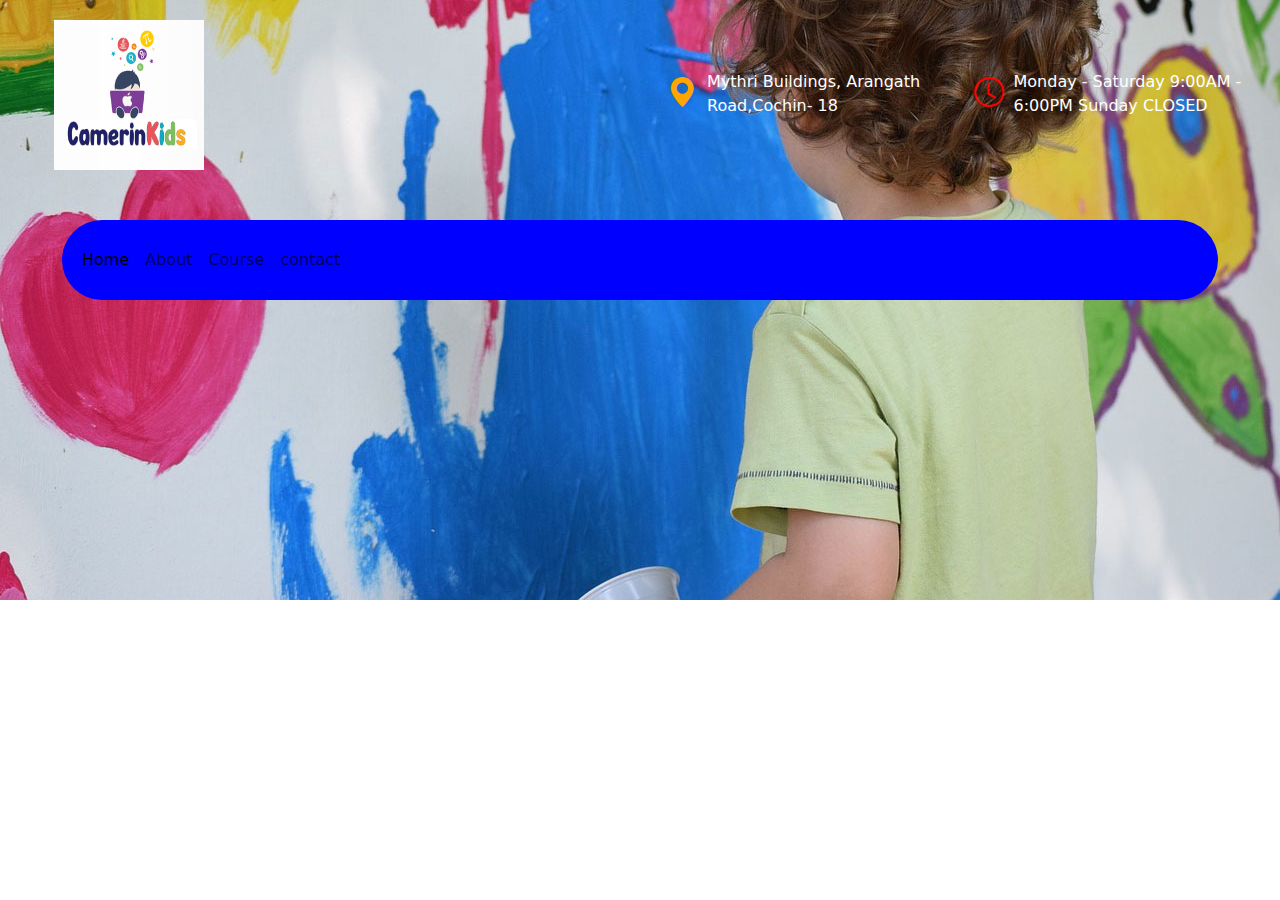
==== index.html @ 015c673b "header and background completed" ====
<!DOCTYPE html>
<html lang="en">
<head>
    <meta charset="UTF-8">
    <meta name="viewport" content="width=device-width, initial-scale=1.0">
    <title>Document</title>
    <link href="https://cdn.jsdelivr.net/npm/bootstrap@5.3.3/dist/css/bootstrap.min.css" rel="stylesheet" integrity="sha384-QWTKZyjpPEjISv5WaRU9OFeRpok6YctnYmDr5pNlyT2bRjXh0JMhjY6hW+ALEwIH" crossorigin="anonymous">
    <link rel="stylesheet" href="https://cdn.jsdelivr.net/npm/bootstrap-icons@1.10.5/font/bootstrap-icons.css">     
    <link href="https://cdnjs.cloudflare.com/ajax/libs/font-awesome/4.7.0/css/font-awesome.min.css" rel="stylesheet"/>
    <link rel="stylesheet" href="stylesheet.css">
</head>
<body>
    <div class="container-fluid" id="page1">
        <div class="row" style="margin: 20px 0px 0px 30px;">
            <div class="col-6">
                <img src="images/logo.jpg" alt="" style="width: 150px; height: 150px;">
            </div>
            <div class="col-3" style="padding-top: 50px;">    
                <i class="bi bi-geo-alt-fill" style="font-size: 30px;color:orange; float: left;margin-right: 10px;"></i>
                <p style="color: white;">Mythri Buildings, Arangath Road,Cochin- 18</p>

            </div>
            <div class="col-3" style="padding-top: 50px;">
                <i class="bi bi-clock" style="font-size: 30px;color:red;float: left; margin-right: 10px;"></i>
                <p style="color: white;" >Monday - Saturday 9:00AM - 6:00PM Sunday CLOSED</p>
            </div>
        </div>
        <div class="row">
            <div class="col-12">
                <nav class="navbar navbar-expand-lg bg-body-tertiary">
                    <div class="container-fluid">
                      <div class="collapse navbar-collapse" id="navbarNavAltMarkup">
                        <div class="navbar-nav">
                          <a class="nav-link active" aria-current="page" href="#">Home</a>
                          <a class="nav-link" href="#">About</a>
                          <a class="nav-link" href="#">Course</a>
                          <a class="nav-link" href="#">contact</a>
                        </div>
                      </div>
                    </div>
                  </nav>
            </div>
        </div>
    </div>
    
</body>
</html>
---- stylesheet.css ----
.navbar{
    height: 80px;
    margin: 50px 50px 0px 50px;
    background-color: blue !important;
    border-radius: 50px;
}
body{
    margin: 0;
    background-image: url(images/banner3.jpg) !important;
    background-size:cover; 
    background-repeat: no-repeat; 
    background-position: center;
}
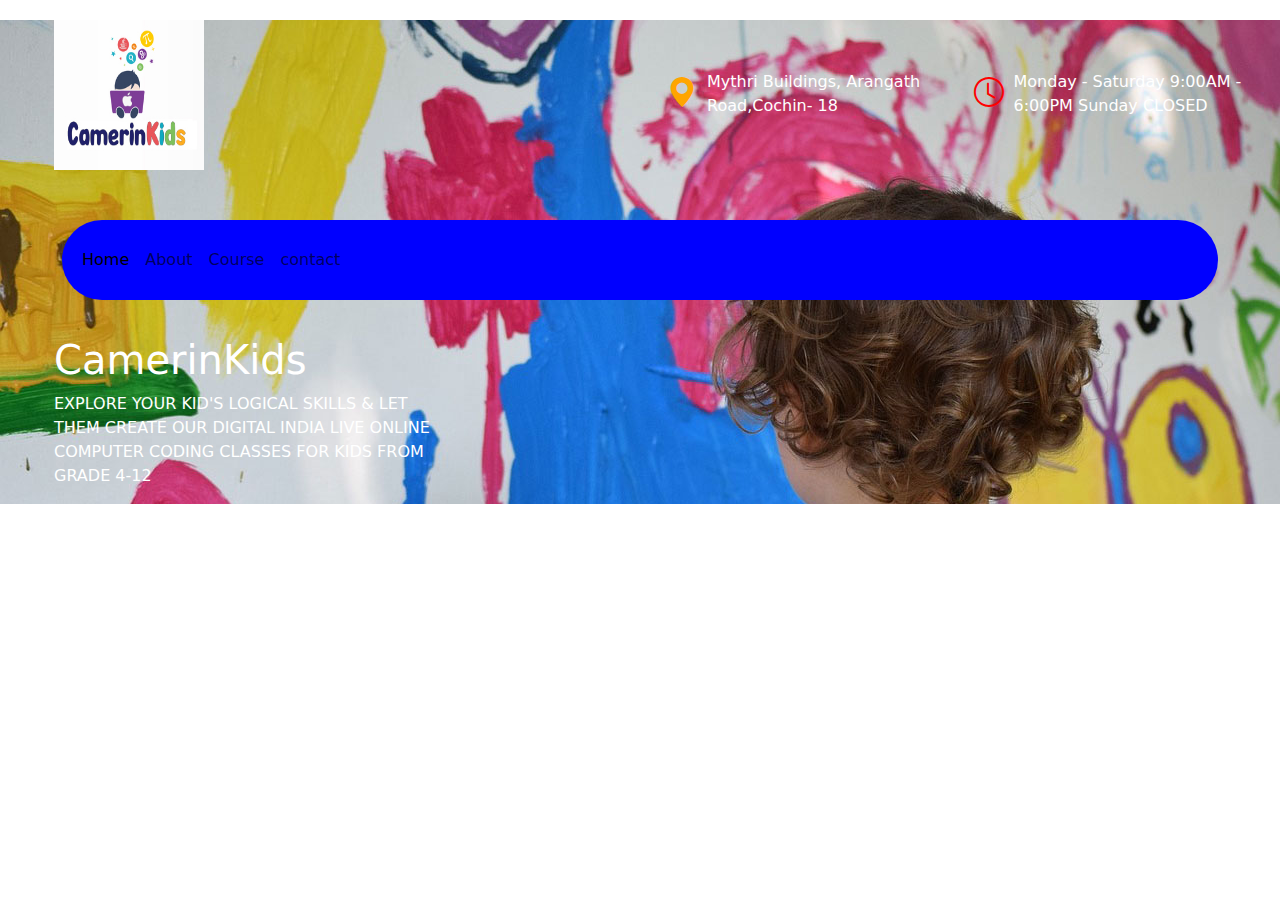
==== commit ea7eb8c7: "css edited of first page" ====
--- a/index.html
+++ b/index.html
@@ -41,6 +41,14 @@
                   </nav>
             </div>
         </div>
+        <div class="row" style="margin: 20px 0px 0px 30px;">
+            <div class="col-xl-4" style="color: white;">
+                <p><h1>CamerinKids</h1>
+                    EXPLORE YOUR KID'S LOGICAL SKILLS
+                    & LET THEM CREATE OUR DIGITAL INDIA
+                    LIVE ONLINE COMPUTER CODING CLASSES FOR KIDS FROM GRADE 4-12</p>
+            </div>
+        </div>
     </div>
     
 </body>
--- a/stylesheet.css
+++ b/stylesheet.css
@@ -4,10 +4,20 @@
     background-color: blue !important;
     border-radius: 50px;
 }
-body{
+/* body{
     margin: 0;
     background-image: url(images/banner3.jpg) !important;
     background-size:cover; 
     background-repeat: no-repeat; 
     background-position: center;
+} */
+#page1 {
+    background-image: url(images/banner3.jpg);
+    background-repeat: no-repeat;
+    background-size: 100%;
+    /* opacity: 0.4; */
+    /* filter:alpha(opacity=40); */
+    height:100%;
+    width:100%;
+    z-index:0.1;
 }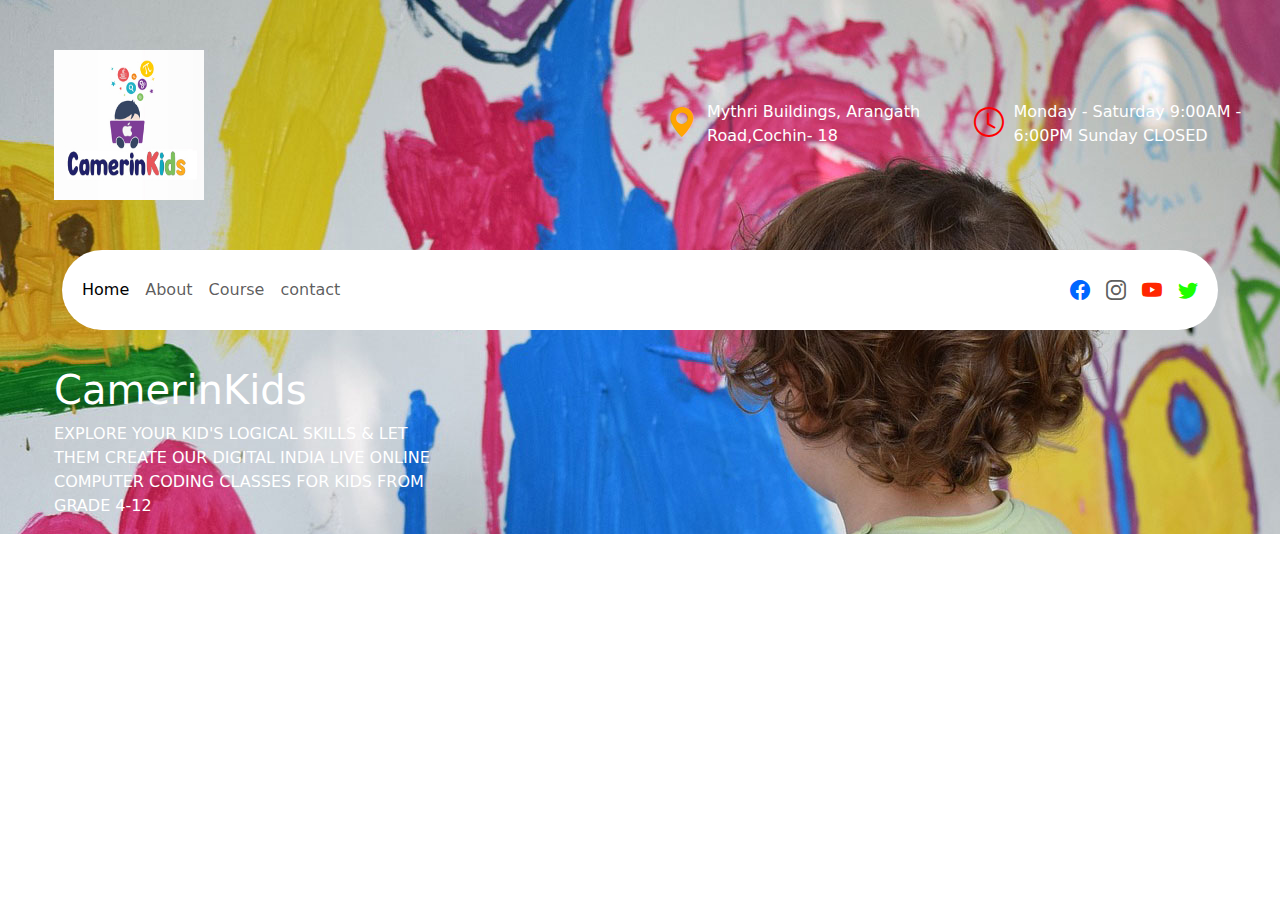
==== commit b298c608: "added social medias and edited css" ====
--- a/index.html
+++ b/index.html
@@ -11,16 +11,16 @@
 </head>
 <body>
     <div class="container-fluid" id="page1">
-        <div class="row" style="margin: 20px 0px 0px 30px;">
-            <div class="col-6">
+        <div class="row" style="margin: 0px 0px 0px 30px;">
+            <div class="col-6" style="padding-top: 50px;">
                 <img src="images/logo.jpg" alt="" style="width: 150px; height: 150px;">
             </div>
-            <div class="col-3" style="padding-top: 50px;">    
+            <div class="col-3" style="padding-top: 100px;">    
                 <i class="bi bi-geo-alt-fill" style="font-size: 30px;color:orange; float: left;margin-right: 10px;"></i>
                 <p style="color: white;">Mythri Buildings, Arangath Road,Cochin- 18</p>
 
             </div>
-            <div class="col-3" style="padding-top: 50px;">
+            <div class="col-3" style="padding-top: 100px;">
                 <i class="bi bi-clock" style="font-size: 30px;color:red;float: left; margin-right: 10px;"></i>
                 <p style="color: white;" >Monday - Saturday 9:00AM - 6:00PM Sunday CLOSED</p>
             </div>
@@ -30,12 +30,20 @@
                 <nav class="navbar navbar-expand-lg bg-body-tertiary">
                     <div class="container-fluid">
                       <div class="collapse navbar-collapse" id="navbarNavAltMarkup">
-                        <div class="navbar-nav">
+                        <div class="navbar-nav ">
                           <a class="nav-link active" aria-current="page" href="#">Home</a>
                           <a class="nav-link" href="#">About</a>
                           <a class="nav-link" href="#">Course</a>
                           <a class="nav-link" href="#">contact</a>
                         </div>
+                        <div class="navbar-nav ms-auto" style="font-size: 20px;">
+                          <a class="nav-link ms-auto" href="#"><i class="bi bi-facebook" style="color: rgb(0, 102, 255);"></i></a>
+                          <a class="nav-link right" href="#"><i class="bi bi-instagram"></i></a>
+                          <a class="nav-link right" href="#"><i class="bi bi-youtube" style="color: rgb(255, 38, 0);"></i></a>
+                          <a class="nav-link right" href="#"><i class="bi bi-twitter" style="color: rgb(30, 255, 0);"></i></a>
+                        </div>
+
+                        
                       </div>
                     </div>
                   </nav>
--- a/stylesheet.css
+++ b/stylesheet.css
@@ -1,7 +1,10 @@
+body{
+    margin: 0;
+}
 .navbar{
     height: 80px;
     margin: 50px 50px 0px 50px;
-    background-color: blue !important;
+    background-color: rgb(255, 255, 255) !important;
     border-radius: 50px;
 }
 /* body{
@@ -14,10 +17,14 @@
 #page1 {
     background-image: url(images/banner3.jpg);
     background-repeat: no-repeat;
-    background-size: 100%;
+    background-size: cover;
     /* opacity: 0.4; */
     /* filter:alpha(opacity=40); */
     height:100%;
     width:100%;
-    z-index:0.1;
+    /* z-index:0.1; */
+ 
+}
+i{
+    float: right;
 }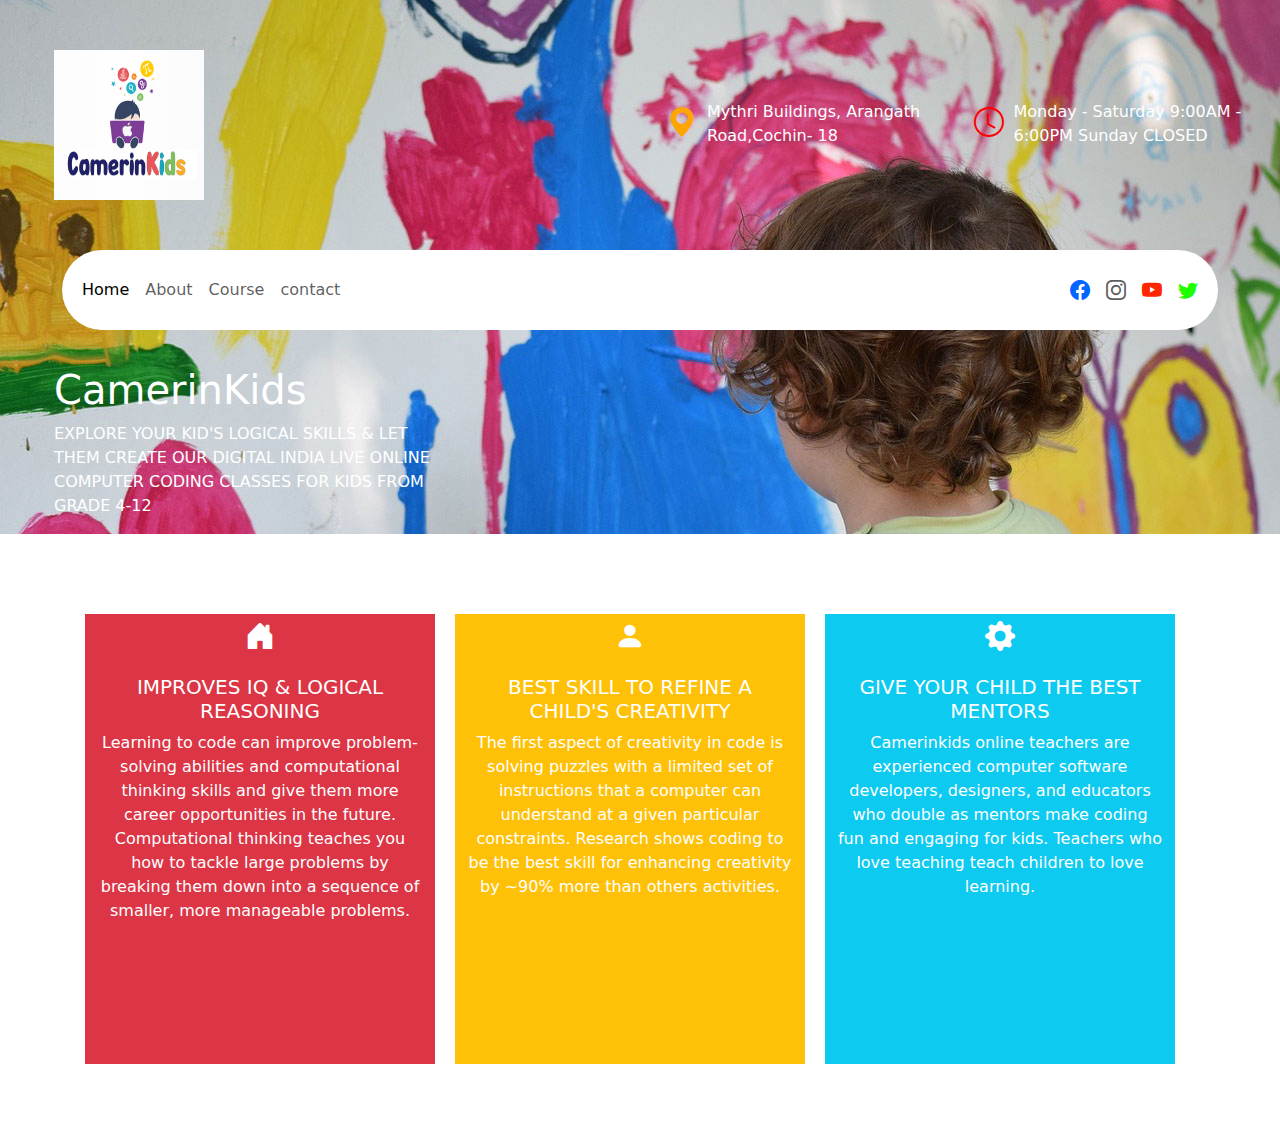
==== commit 9b647331: "completed page 1 second container with 3 div of col-4" ====
--- a/index.html
+++ b/index.html
@@ -1,63 +1,76 @@
 <!DOCTYPE html>
 <html lang="en">
+
 <head>
     <meta charset="UTF-8">
     <meta name="viewport" content="width=device-width, initial-scale=1.0">
     <title>Document</title>
-    <link href="https://cdn.jsdelivr.net/npm/bootstrap@5.3.3/dist/css/bootstrap.min.css" rel="stylesheet" integrity="sha384-QWTKZyjpPEjISv5WaRU9OFeRpok6YctnYmDr5pNlyT2bRjXh0JMhjY6hW+ALEwIH" crossorigin="anonymous">
-    <link rel="stylesheet" href="https://cdn.jsdelivr.net/npm/bootstrap-icons@1.10.5/font/bootstrap-icons.css">     
-    <link href="https://cdnjs.cloudflare.com/ajax/libs/font-awesome/4.7.0/css/font-awesome.min.css" rel="stylesheet"/>
+    <link href="https://cdn.jsdelivr.net/npm/bootstrap@5.3.3/dist/css/bootstrap.min.css" rel="stylesheet"
+        integrity="sha384-QWTKZyjpPEjISv5WaRU9OFeRpok6YctnYmDr5pNlyT2bRjXh0JMhjY6hW+ALEwIH" crossorigin="anonymous">
+    <link rel="stylesheet" href="https://cdn.jsdelivr.net/npm/bootstrap-icons@1.10.5/font/bootstrap-icons.css">
+    <link href="https://cdnjs.cloudflare.com/ajax/libs/font-awesome/4.7.0/css/font-awesome.min.css" rel="stylesheet" />
     <link rel="stylesheet" href="stylesheet.css">
 </head>
+
 <body>
     <div class="container-fluid" id="page1">
         <div class="row" style="margin: 0px 0px 0px 30px;">
             <div class="col-6" style="padding-top: 50px;">
                 <img src="images/logo.jpg" alt="" style="width: 150px; height: 150px;">
             </div>
-            <div class="col-3" style="padding-top: 100px;">    
+            <div class="col-3" style="padding-top: 100px;">
                 <i class="bi bi-geo-alt-fill" style="font-size: 30px;color:orange; float: left;margin-right: 10px;"></i>
                 <p style="color: white;">Mythri Buildings, Arangath Road,Cochin- 18</p>
 
             </div>
             <div class="col-3" style="padding-top: 100px;">
                 <i class="bi bi-clock" style="font-size: 30px;color:red;float: left; margin-right: 10px;"></i>
-                <p style="color: white;" >Monday - Saturday 9:00AM - 6:00PM Sunday CLOSED</p>
+                <p style="color: white;">Monday - Saturday 9:00AM - 6:00PM Sunday CLOSED</p>
             </div>
         </div>
         <div class="row">
             <div class="col-12">
                 <nav class="navbar navbar-expand-lg bg-body-tertiary">
                     <div class="container-fluid">
-                      <div class="collapse navbar-collapse" id="navbarNavAltMarkup">
-                        <div class="navbar-nav ">
-                          <a class="nav-link active" aria-current="page" href="#">Home</a>
-                          <a class="nav-link" href="#">About</a>
-                          <a class="nav-link" href="#">Course</a>
-                          <a class="nav-link" href="#">contact</a>
+                        <div class="collapse navbar-collapse" id="navbarNavAltMarkup">
+                            <div class="navbar-nav ">
+                                <a class="nav-link active" aria-current="page" href="#">Home</a>
+                                <a class="nav-link" href="#">About</a>
+                                <a class="nav-link" href="#">Course</a>
+                                <a class="nav-link" href="#">contact</a>
+                            </div>
+                            <div class="navbar-nav ms-auto" style="font-size: 20px;">
+                                <a class="nav-link ms-auto" href="#"><i class="bi bi-facebook"
+                                        style="color: rgb(0, 102, 255);"></i></a>
+                                <a class="nav-link right" href="#"><i class="bi bi-instagram"></i></a>
+                                <a class="nav-link right" href="#"><i class="bi bi-youtube"
+                                        style="color: rgb(255, 38, 0);"></i></a>
+                                <a class="nav-link right" href="#"><i class="bi bi-twitter"
+                                        style="color: rgb(30, 255, 0);"></i></a>
+                            </div>
                         </div>
-                        <div class="navbar-nav ms-auto" style="font-size: 20px;">
-                          <a class="nav-link ms-auto" href="#"><i class="bi bi-facebook" style="color: rgb(0, 102, 255);"></i></a>
-                          <a class="nav-link right" href="#"><i class="bi bi-instagram"></i></a>
-                          <a class="nav-link right" href="#"><i class="bi bi-youtube" style="color: rgb(255, 38, 0);"></i></a>
-                          <a class="nav-link right" href="#"><i class="bi bi-twitter" style="color: rgb(30, 255, 0);"></i></a>
-                        </div>
-
-                        
-                      </div>
                     </div>
-                  </nav>
+                </nav>
             </div>
         </div>
         <div class="row" style="margin: 20px 0px 0px 30px;">
             <div class="col-xl-4" style="color: white;">
-                <p><h1>CamerinKids</h1>
-                    EXPLORE YOUR KID'S LOGICAL SKILLS
-                    & LET THEM CREATE OUR DIGITAL INDIA
-                    LIVE ONLINE COMPUTER CODING CLASSES FOR KIDS FROM GRADE 4-12</p>
+                <p>
+                <h1>CamerinKids</h1>
+                EXPLORE YOUR KID'S LOGICAL SKILLS
+                & LET THEM CREATE OUR DIGITAL INDIA
+                LIVE ONLINE COMPUTER CODING CLASSES FOR KIDS FROM GRADE 4-12</p>
             </div>
         </div>
     </div>
-    
+    <div class="container-fluid">
+        <div class="row" style="margin: 80px 30px; justify-content: center;">
+            <div class="col-4 bg-danger" ><i class="bi bi-house-door-fill" style="font-size: 30px;"></i><p><h5>IMPROVES IQ & LOGICAL REASONING</h5>Learning to code can improve problem-solving abilities and computational thinking skills and give them more career opportunities in the future. Computational thinking teaches you how to tackle large problems by breaking them down into a sequence of smaller, more manageable problems.</p></div>
+            <div class="col-4 bg-warning"><i class="bi bi-person-fill" style="font-size: 30px;"></i><p><h5>BEST SKILL TO REFINE A CHILD'S CREATIVITY</h5>The first aspect of creativity in code is solving puzzles with a limited set of instructions that a computer can understand at a given particular constraints. Research shows coding to be the best skill for enhancing creativity by ~90% more than others activities.</p></div>
+            <div class="col-4 bg-info"><i class="bi bi-gear-fill" style="font-size: 30px;"></i><p><h5>GIVE YOUR CHILD THE BEST MENTORS</h5>Camerinkids online teachers are experienced computer software developers, designers, and educators who double as mentors make coding fun and engaging for kids. Teachers who love teaching teach children to love learning.</p></div>
+        </div>
+    </div>
+
 </body>
+
 </html>--- a/stylesheet.css
+++ b/stylesheet.css
@@ -25,6 +25,10 @@
     /* z-index:0.1; */
  
 }
-i{
-    float: right;
+.col-4{
+    width: 350px; 
+    height: 450px; 
+    margin-right: 20px; 
+    text-align: center;
+    color: white;
 }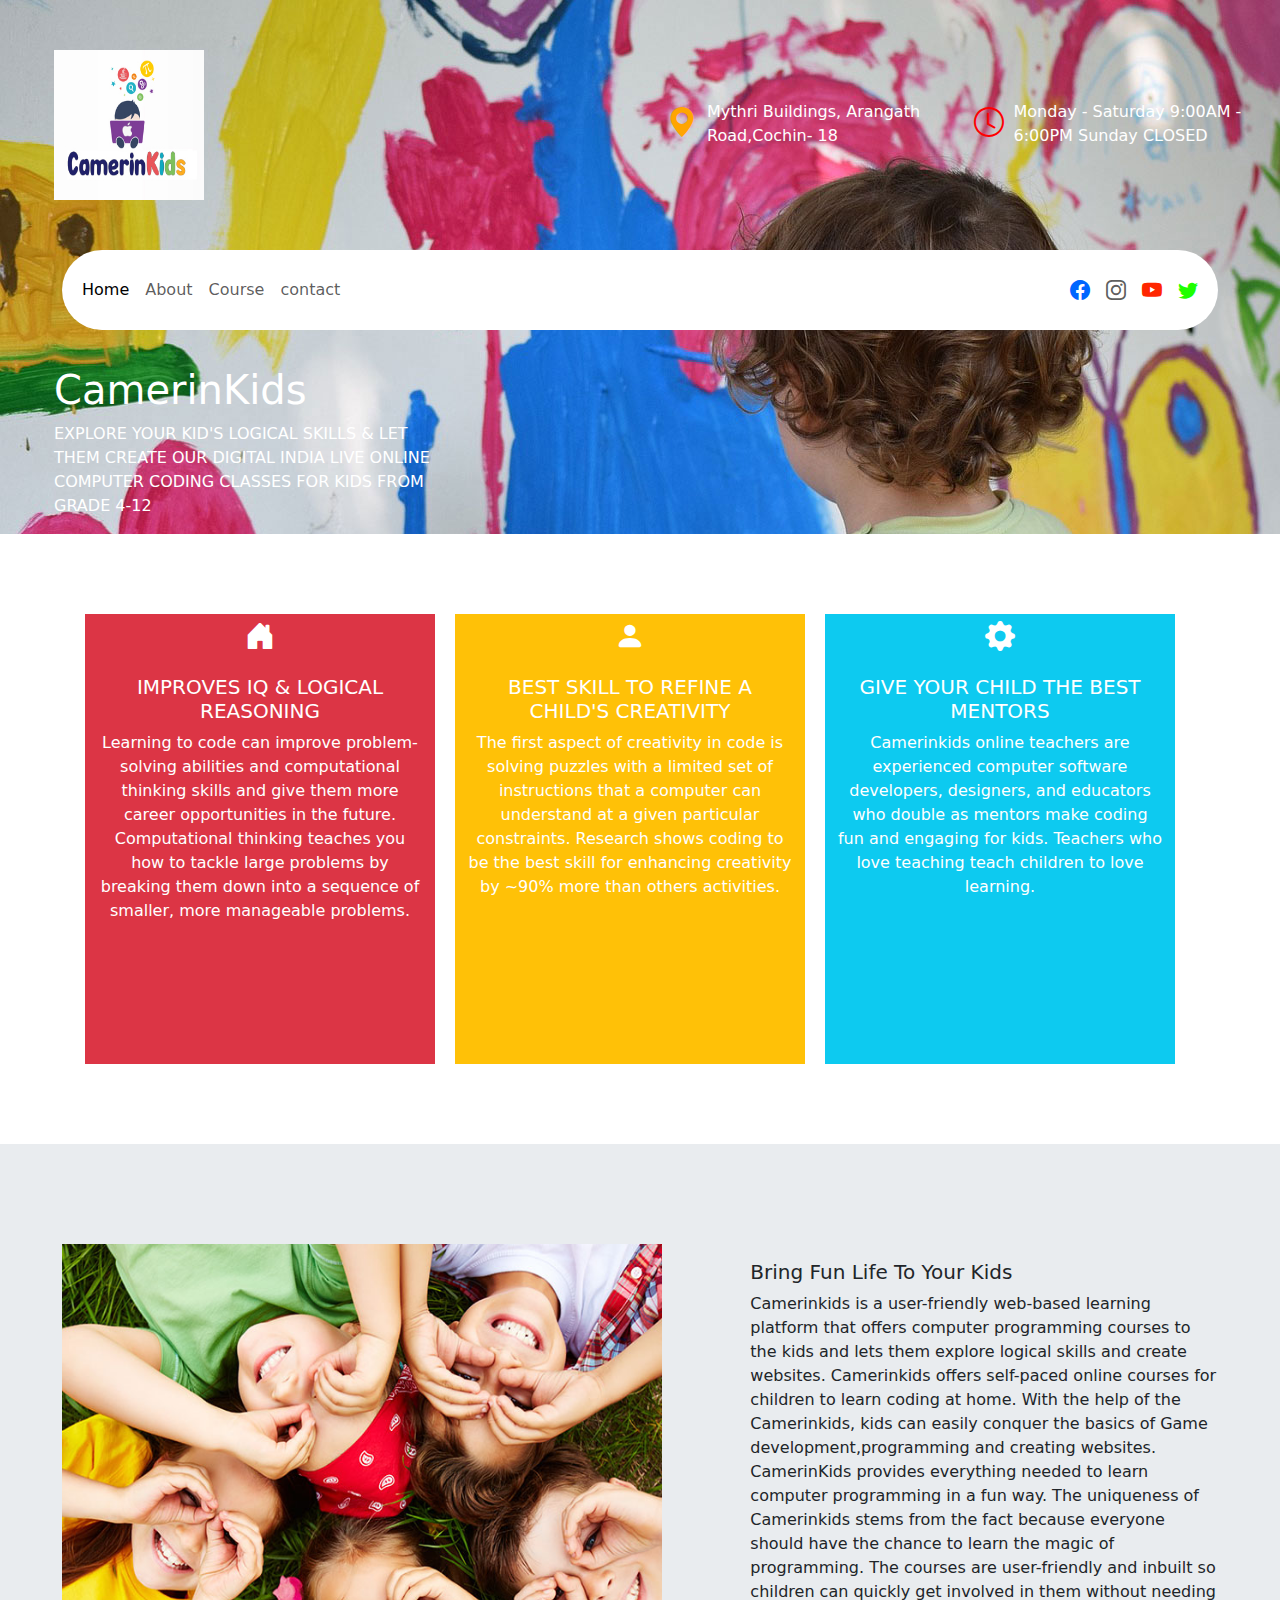
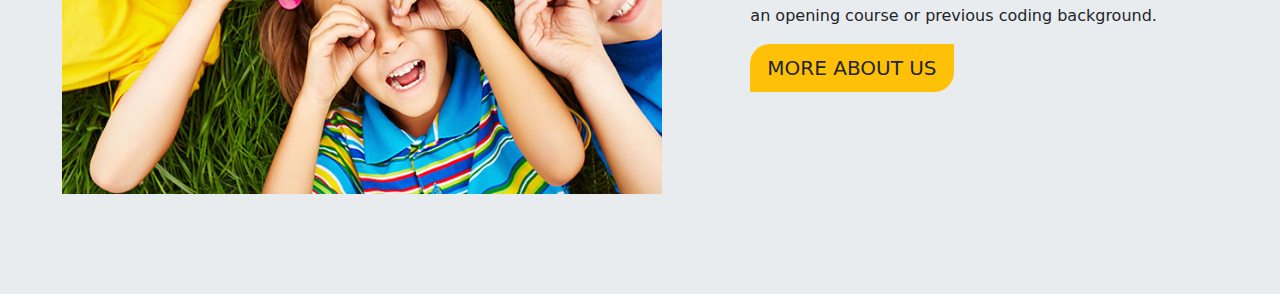
==== commit 5f904ee9: "completed page 1 home page without footer and course" ====
--- a/index.html
+++ b/index.html
@@ -70,7 +70,18 @@
             <div class="col-4 bg-info"><i class="bi bi-gear-fill" style="font-size: 30px;"></i><p><h5>GIVE YOUR CHILD THE BEST MENTORS</h5>Camerinkids online teachers are experienced computer software developers, designers, and educators who double as mentors make coding fun and engaging for kids. Teachers who love teaching teach children to love learning.</p></div>
         </div>
     </div>
+<div class="container-fluid bg-body-secondary">
+    <div class="row" style="padding: 100px 50px;">
+        <div class="col-7">
+            <img src="images/img_1.jpg" alt="" style="width: 600px;height: 550px;">
+        </div>
 
+        <div class="col-5" >
+            <p><h5>Bring Fun Life To Your Kids</h5>Camerinkids is a user-friendly web-based learning platform that offers computer programming courses to the kids and lets them explore logical skills and create websites. Camerinkids offers self-paced online courses for children to learn coding at home. With the help of the Camerinkids, kids can easily conquer the basics of Game development,programming and creating websites. CamerinKids provides everything needed to learn computer programming in a fun way. The uniqueness of Camerinkids stems from the fact because everyone should have the chance to learn the magic of programming. The courses are user-friendly and inbuilt so children can quickly get involved in them without needing an opening course or previous coding background.</p>
+            <button type="button" class="btn btn-lg bg-warning" >MORE ABOUT US</button>
+        </div>
+    </div>
+</div>
 </body>
 
 </html>--- a/stylesheet.css
+++ b/stylesheet.css
@@ -31,4 +31,10 @@
     margin-right: 20px; 
     text-align: center;
     color: white;
+}
+.btn-lg{
+    border-top-left-radius: 20px !important;
+    border-bottom-right-radius: 20px !important;
+    border-bottom-left-radius: 0px !important;
+    border-top-right-radius: 0px !important;
 }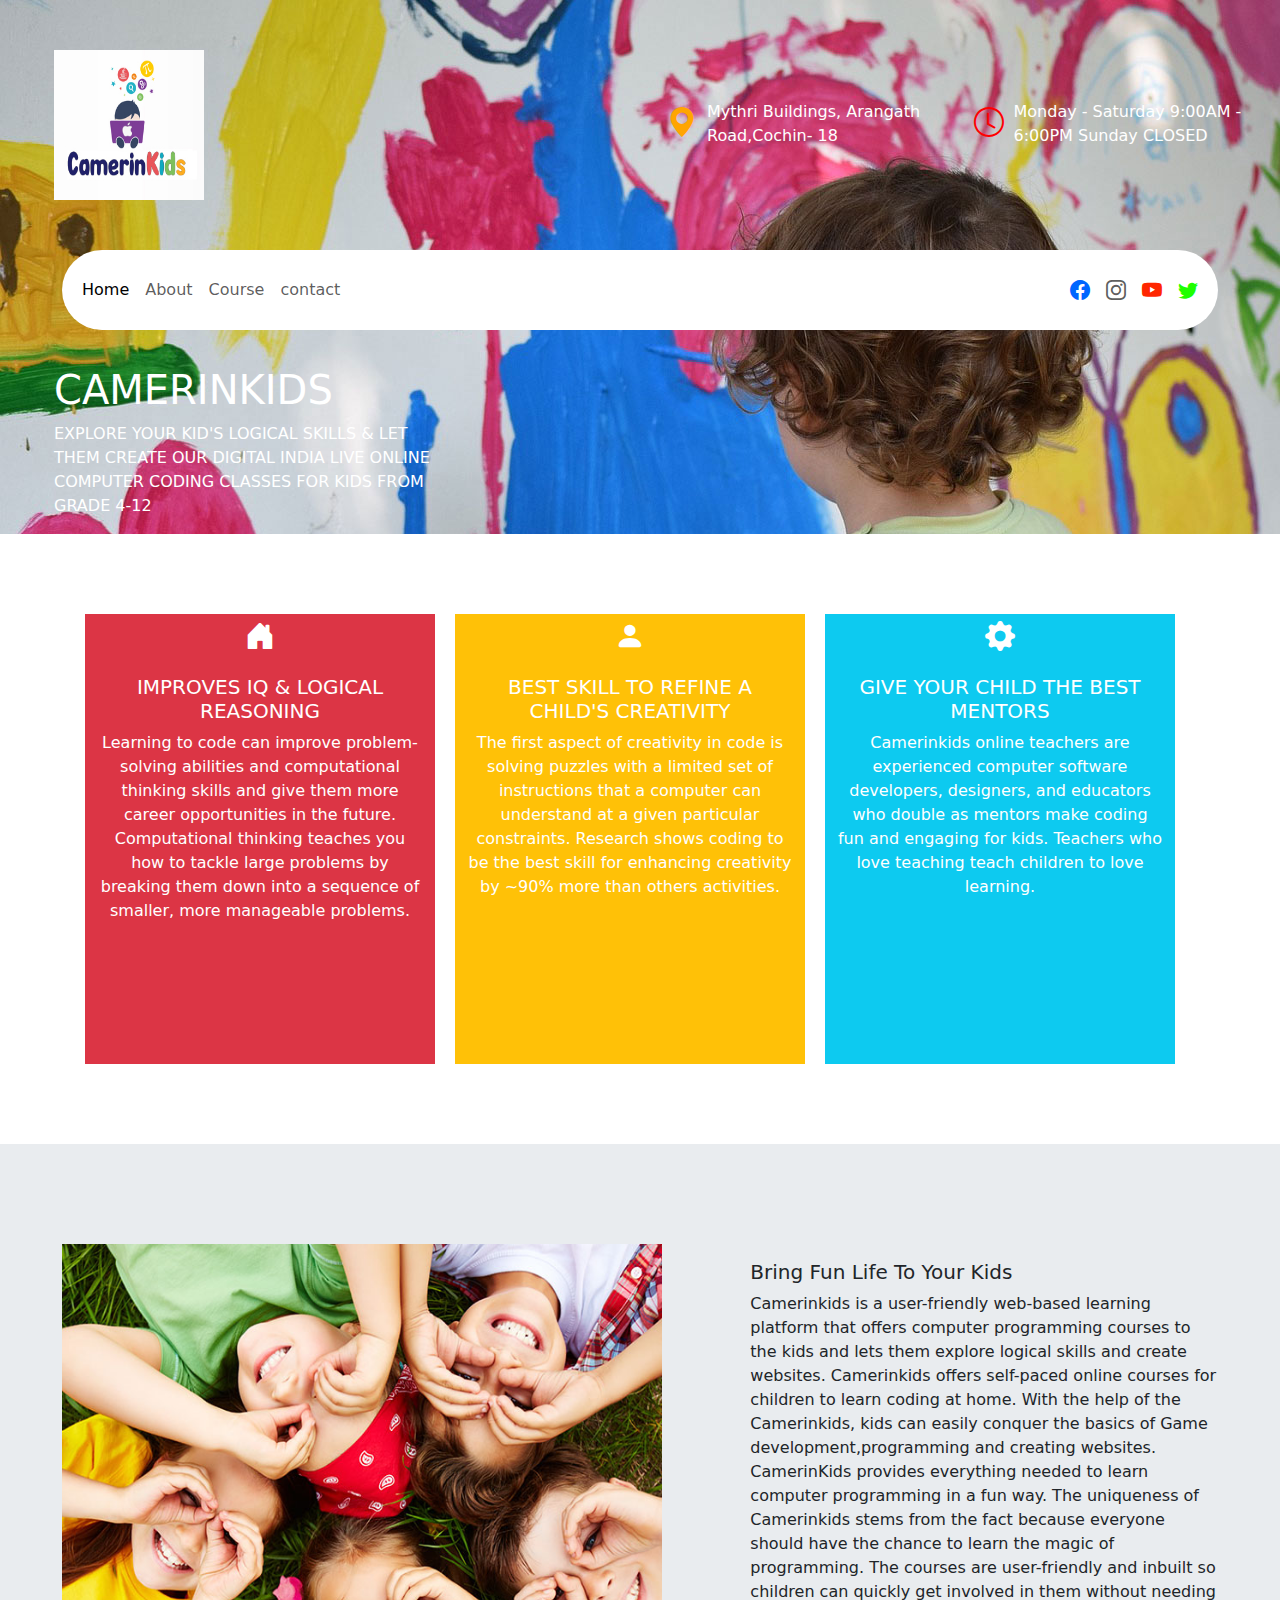
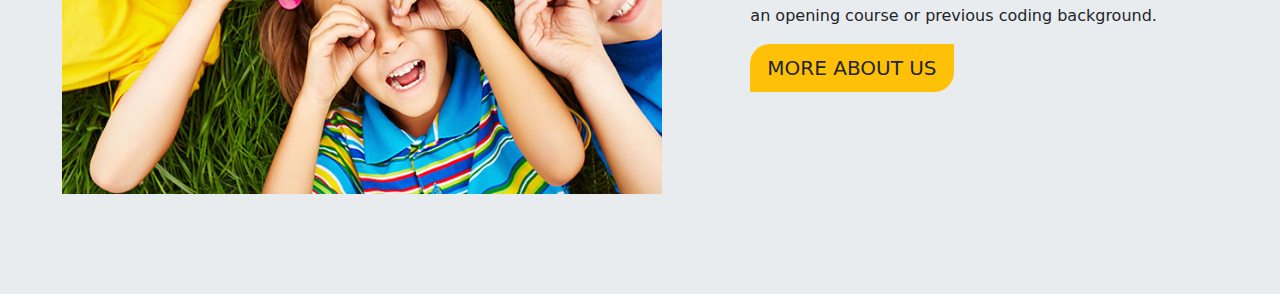
==== commit 7ef0fa5d: "contact page completed till standard selection" ====
--- a/index.html
+++ b/index.html
@@ -56,7 +56,7 @@
         <div class="row" style="margin: 20px 0px 0px 30px;">
             <div class="col-xl-4" style="color: white;">
                 <p>
-                <h1>CamerinKids</h1>
+                <h1>CAMERINKIDS</h1>
                 EXPLORE YOUR KID'S LOGICAL SKILLS
                 & LET THEM CREATE OUR DIGITAL INDIA
                 LIVE ONLINE COMPUTER CODING CLASSES FOR KIDS FROM GRADE 4-12</p>
@@ -82,6 +82,48 @@
         </div>
     </div>
 </div>
+<style>
+    body{
+    margin: 0;
+}
+.navbar{
+    height: 80px;
+    margin: 50px 50px 0px 50px;
+    background-color: rgb(255, 255, 255) !important;
+    border-radius: 50px;
+}
+/* body{
+    margin: 0;
+    background-image: url(images/banner3.jpg) !important;
+    background-size:cover; 
+    background-repeat: no-repeat; 
+    background-position: center;
+} */
+#page1 {
+    background-image: url(images/banner3.jpg);
+    background-repeat: no-repeat;
+    background-size: cover;
+    /* opacity: 0.4; */
+    /* filter:alpha(opacity=40); */
+    height:100%;
+    width:100%;
+    /* z-index:0.1; */
+ 
+}
+.col-4{
+    width: 350px; 
+    height: 450px; 
+    margin-right: 20px; 
+    text-align: center;
+    color: white;
+}
+.btn-lg{
+    border-top-left-radius: 20px !important;
+    border-bottom-right-radius: 20px !important;
+    border-bottom-left-radius: 0px !important;
+    border-top-right-radius: 0px !important;
+}
+</style>
 </body>
 
 </html>